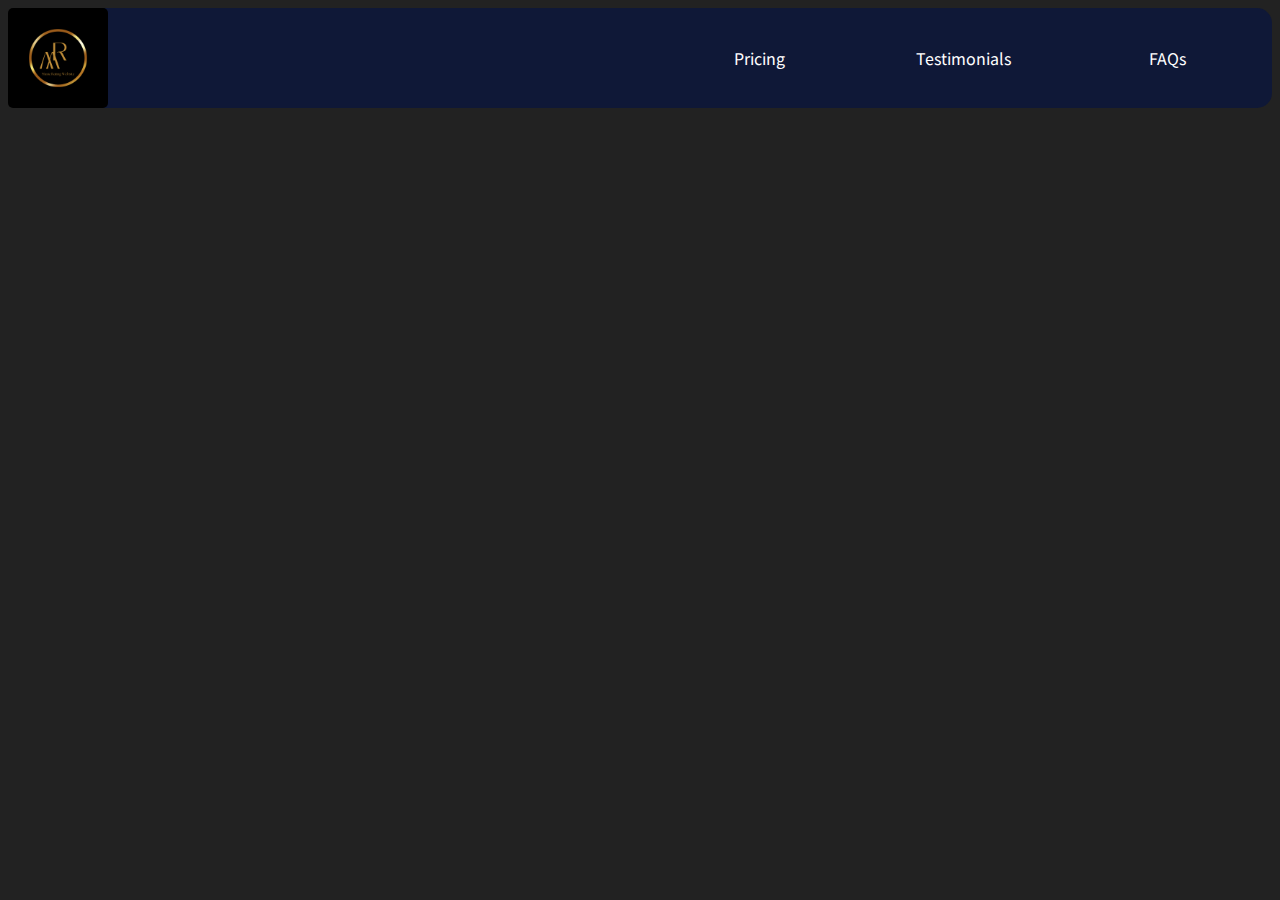
==== pages/faqs.html @ 7d99db9e "restructred repository" ====
<!DOCTYPE html>
<!--[if lt IE 7]>      <html class="no-js lt-ie9 lt-ie8 lt-ie7"> <![endif]-->
<!--[if IE 7]>         <html class="no-js lt-ie9 lt-ie8"> <![endif]-->
<!--[if IE 8]>         <html class="no-js lt-ie9"> <![endif]-->
<!--[if gt IE 8]>      <html class="no-js"> <!--<![endif]-->
<html>
    <head>
        <meta charset="utf-8">
        <meta http-equiv="X-UA-Compatible" content="IE=edge">
        <!--For development purposes only-->
        <meta http-equiv="refresh" content="5">

        <title>Pricing</title>
        <meta name="description" content="This is the FAQs page of a song rating website. The website is made as an assignment for COMP 333 class at Wesleyan University.">
        <meta name="viewport" content="width=device-width, initial-scale=1">
        <link rel="stylesheet" href="../styles.css">
    </head>
    <body>
        <!--[if lt IE 7]>
            <p class="browsehappy">You are using an <strong>outdated</strong> browser. Please <a href="#">upgrade your browser</a> to improve your experience.</p>
        <![endif]-->
        <div id="navbar" class="navbar">
            <div class="logo">
                <a href="../index.html">
                    <img src="../public/logo.png" width="90px" height="90px" />
                </a>
            </div>
            <ul>
                <li>
                    <a href="pricing.html">Pricing</a>
                </li>
                <li>
                    <a href="testimonials.html">Testimonials</a>
                </li>
                <li>
                    <a href="faqs.html">FAQs</a>
                </li>
            </ul>            
        </div>
        <script src="" async defer></script>
    </body>
</html>
---- styles.css ----
/* 
    You can import a font from Google at https://fonts.google.com/
*/
@import url("https://fonts.googleapis.com/css2?family=Noto+Sans+SC&display=swap");

body {
    font-family: "Noto Sans SC", sans-serif;
    background-color: #222222;
  }

  #front-page {
    background-image: url("public/record-player-1851576_1920.jpg");
    background-size: cover; /* This property ensures the image covers the entire element */
    background-repeat: no-repeat; /* Prevents the image from repeating */
  }
/* Nav bar Styling
 */
.navbar {
    width: 100%;
    min-height: 100px;
    height: 10vh;
    max-height: 200px;
    background-color: #0f1837;
    border-radius: 15px;
    color: white;
    display: flex;
}
.navbar ul {
    list-style: none;
    width: 95%;
    margin: 0 auto;
    padding: 20px;
    text-align: right;

  }

/*  
 * Style individual list items.
 */
.navbar li {
    width: 150px;
    padding: 10px;
    display: inline-block;
    line-height: 40px;
    margin-left: 30px;
    text-align: center;
  }
.navbar li :hover {
    background-color: #262b3c;
}
/* 
* Style links in navbar.
*/
.navbar ul li a {
    width: 100%;
    height: 100%;
    color: #fff;
    text-decoration: none;
}
/* Media query for small screens */
@media (max-width: 768px) {
    .navbar ul {
        flex-wrap: wrap; /* Allow list items to wrap to the next line */
        justify-content: center; /* Center items horizontally */
        display: inline-block;
        margin-left: 0px;
    }

    .navbar li {
        display: inline-block; /* Display list items as blocks for stacking */
        width: auto ;
        margin-left: 0px;
    }
}

/* 
 * Style the logo in navbar
 */
.logo {
    border-radius: 5px;
    padding: 5px;
    text-align: center;
    justify-content: center;
    background-color: black;
}
/*
 * Style the "pricing" Heading
 */
#pricing-heading {
color: white;
text-align: center;
padding-top: 20px;
font-size: 56px;
}

#pricing {
    display: flex;
    justify-content: center;
    margin-bottom: 80px;
}

.pricing-box {
    list-style: none;
    color: white;
    display: inline-block;
    border-width: 2px;
    border-style: solid;
    margin: auto;
    padding: 20px 50px 50px 50px;
    width: 20%;
    min-height: 60vh;
}

.pricing-tier {
    text-align: center;
    font-size: xx-large;
}

.horizontal-line {
    height: 2px;
    width: 90%;
    margin: 0 auto 60px;
    background-color: white;
}

.price-benefits li {
    margin: 10px auto;
    font-size: large;
}

@media (max-width: 900px) {
    #pricing {
        flex-direction: column; /* Arrange items vertically on smaller screens */
        align-items: center; /* Center items horizontally */
    }

    .pricing-box {
        width: 60%; /* Adjust the width for smaller screens */
        justify-content: center;
        margin: 20px auto;
        max-width: 350px;
    }
}
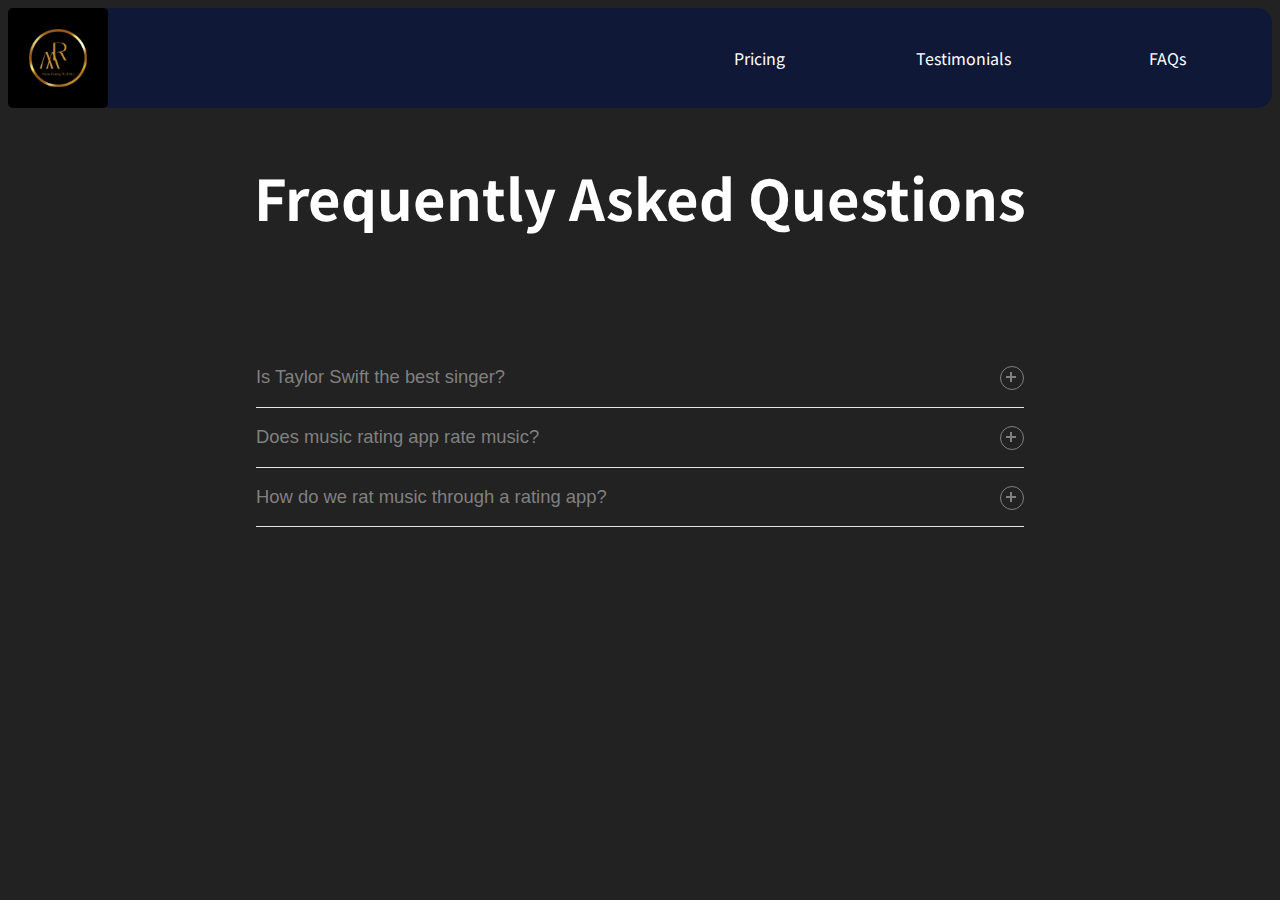
==== commit 7001933f: "added faqs section (issue #3)" ====
--- a/pages/faqs.html
+++ b/pages/faqs.html
@@ -9,7 +9,8 @@
         <meta http-equiv="X-UA-Compatible" content="IE=edge">
         <!--For development purposes only-->
         <meta http-equiv="refresh" content="5">
-
+        <link rel="icon" href="../public/logo.png" type="image/png">
+        <link rel="shortcut icon" href="../public/logo.png" type="image/png">
         <title>Pricing</title>
         <meta name="description" content="This is the FAQs page of a song rating website. The website is made as an assignment for COMP 333 class at Wesleyan University.">
         <meta name="viewport" content="width=device-width, initial-scale=1">
@@ -21,22 +22,65 @@
         <![endif]-->
         <div id="navbar" class="navbar">
             <div class="logo">
-                <a href="../index.html">
-                    <img src="../public/logo.png" width="90px" height="90px" />
+                <a href="../index.html" aria-label="Homepage">
+                    <img src="../public/logo.png" width="90px" height="90px" alt="logo"/>
                 </a>
             </div>
             <ul>
                 <li>
-                    <a href="pricing.html">Pricing</a>
+                    <a href="pricing.html" aria-label="Pricing Page">Pricing</a>
                 </li>
                 <li>
-                    <a href="testimonials.html">Testimonials</a>
+                    <a href="testimonials.html" aria-label="Testimonials Page">Testimonials</a>
                 </li>
                 <li>
-                    <a href="faqs.html">FAQs</a>
+                    <a href="faqs.html" aria-label="FAQs Page">FAQs</a>
                 </li>
             </ul>            
         </div>
-        <script src="" async defer></script>
+        <h1 id="faq-heading">
+            Frequently Asked Questions
+        </h1>
+        <div class="faq-container">
+        <div class="faq">
+            <div class="faq-item">
+              <button id="faq-button-1" aria-expanded="false"><span class="faq-title">Is Taylor Swift the best singer?</span><span class="icon" aria-hidden="true"></span></button>
+              <div class="faq-content">
+                <p>Yes, of course without any second thoughts!</p>
+              </div>
+            </div>
+            <div class="faq-item">
+                <button id="faq-button-1" aria-expanded="false"><span class="faq-title">Does music rating app rate music?</span><span class="icon" aria-hidden="true"></span></button>
+                <div class="faq-content">
+                  <p>It may or maynot</p>
+                </div>
+              </div>
+              <div class="faq-item">
+                <button id="faq-button-1" aria-expanded="false"><span class="faq-title">How do we rat music through a rating app?</span><span class="icon" aria-hidden="true"></span></button>
+                <div class="faq-content">
+                  <p>You need to find the "Rate me" button :)</p>
+                </div>
+              </div>
+        </div>
+        <div>
+
+        </div>
+        <script>
+            const items = document.querySelectorAll(".faq button");
+
+            function toggleFAQ() {
+            const itemToggle = this.getAttribute('aria-expanded');
+            
+            for (i = 0; i < items.length; i++) {
+                items[i].setAttribute('aria-expanded', 'false');
+            }
+            
+            if (itemToggle == 'false') {
+                this.setAttribute('aria-expanded', 'true');
+            }
+            }
+
+            items.forEach(item => item.addEventListener('click', toggleFAQ));
+        </script>
     </body>
 </html>--- a/styles.css
+++ b/styles.css
@@ -60,18 +60,30 @@
 /* Media query for small screens */
 @media (max-width: 768px) {
     .navbar ul {
-        flex-wrap: wrap; /* Allow list items to wrap to the next line */
-        justify-content: center; /* Center items horizontally */
+        flex-wrap: wrap; 
+        justify-content: center; 
         display: inline-block;
         margin-left: 0px;
     }
 
     .navbar li {
-        display: inline-block; /* Display list items as blocks for stacking */
+        display: inline-block; 
         width: auto ;
         margin-left: 0px;
     }
 }
+
+@media (max-width: 420px) {
+
+
+    .navbar li {
+        display: inline-block; 
+        width: auto ;
+        margin-left: 0px;
+        padding: 0px;
+    }
+}
+
 
 /* 
  * Style the logo in navbar
@@ -83,6 +95,109 @@
     justify-content: center;
     background-color: black;
 }
+
+/*
+* Style the "FAQ" section
+*/
+#faq-heading{
+    color:#fff;
+    padding: 10px;
+    font-size: 56px;
+    text-align: center;
+}
+.faq-container {
+    margin: 0 auto;
+    padding: 4rem;
+    width: 48rem;
+  }
+  
+  .faq .faq-item {
+    border-bottom: 1px solid #e5e5e5;
+  }
+  .faq .faq-item button[aria-expanded=true] {
+    border-bottom: 1px solid white;
+  }
+  .faq button {
+    position: relative;
+    display: block;
+    text-align: left;
+    width: 100%;
+    padding: 1em 0;
+    color: grey;
+    font-size: 1.15rem;
+    font-weight: 400;
+    border: none;
+    background: none;
+    outline: none;
+  }
+  .faq button:hover, .faq button:focus {
+    cursor: pointer;
+    color: white;
+  }
+  .faq button:hover::after, .faq button:focus::after {
+    cursor: pointer;
+    color: white;
+    border: 1px solid white;
+  }
+  .faq button .faq-title {
+    padding: 1em 1.5em 1em 0;
+  }
+  .faq button .icon {
+    display: inline-block;
+    position: absolute;
+    top: 18px;
+    right: 0;
+    width: 22px;
+    height: 22px;
+    border: 1px solid;
+    border-radius: 22px;
+  }
+  .faq button .icon::before {
+    display: block;
+    position: absolute;
+    content: "";
+    top: 9px;
+    left: 5px;
+    width: 10px;
+    height: 2px;
+    background: currentColor;
+  }
+  .faq button .icon::after {
+    display: block;
+    position: absolute;
+    content: "";
+    top: 5px;
+    left: 9px;
+    width: 2px;
+    height: 10px;
+    background: currentColor;
+  }
+  .faq button[aria-expanded=true] {
+    color: white;
+  }
+  .faq button[aria-expanded=true] .icon::after {
+    width: 0;
+  }
+  .faq button[aria-expanded=true] + .faq-content {
+    opacity: 1;
+    max-height: 9em;
+    transition: all 200ms linear;
+    will-change: opacity, max-height;
+  }
+  .faq .faq-content {
+    opacity: 0;
+    max-height: 0;
+    overflow: hidden;
+    transition: opacity 200ms linear, max-height 200ms linear;
+    will-change: opacity, max-height;
+  }
+  .faq .faq-content p {
+    font-size: 1rem;
+    font-weight: 300;
+    margin: 2em 0;
+    color: #fff;
+  }
+
 /*
  * Style the "pricing" Heading
  */
@@ -130,14 +245,46 @@
 
 @media (max-width: 900px) {
     #pricing {
-        flex-direction: column; /* Arrange items vertically on smaller screens */
-        align-items: center; /* Center items horizontally */
+        flex-direction: column; 
+        align-items: center; 
     }
 
     .pricing-box {
-        width: 60%; /* Adjust the width for smaller screens */
+        width: 60%; 
         justify-content: center;
         margin: 20px auto;
         max-width: 350px;
     }
+}
+
+.heading {
+    color: rgb(33, 33, 235);
+    text-align: center;
+    padding-top: 20px;
+    font-size: 50px;
+    }
+
+.block {
+    display: flex;
+    justify-content: center;
+    align-items: center;
+    flex-direction: column; 
+    margin: 50px auto;
+    width: 80%; 
+
+
+}
+
+.block-contents {
+    list-style: none;
+    display: flex;
+    flex-direction: column;
+    background: rgba(255, 255, 255, 0.2); 
+    backdrop-filter: blur(10px); 
+    border-radius: 10px; 
+    padding: 20px; 
+    width: 80%;
+    font-size: x-large;
+    font-weight: bold;
+
 }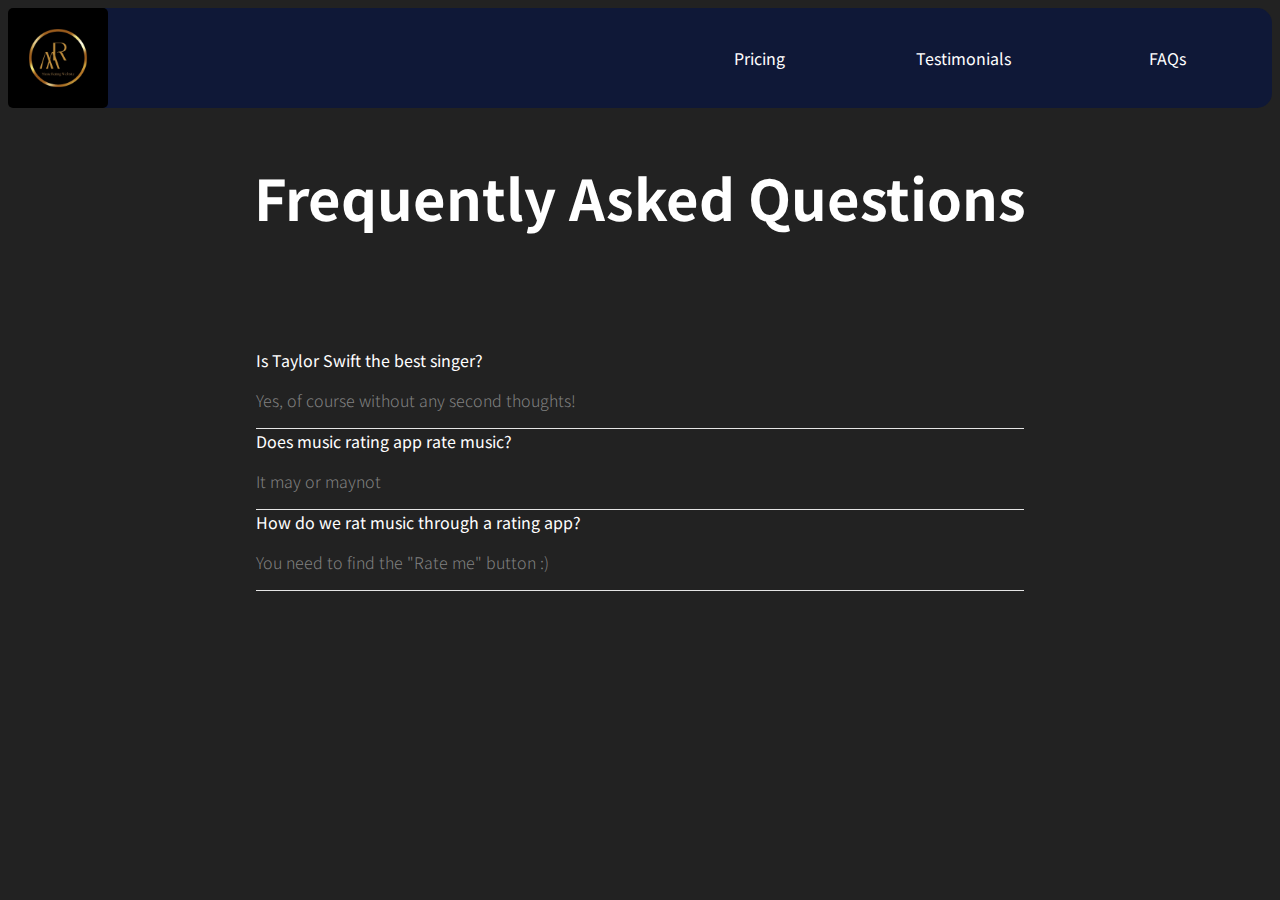
==== commit 2ebd0ed8: "fixed image type and removed js (issue #5)" ====
--- a/pages/faqs.html
+++ b/pages/faqs.html
@@ -9,8 +9,8 @@
         <meta http-equiv="X-UA-Compatible" content="IE=edge">
         <!--For development purposes only-->
         <meta http-equiv="refresh" content="5">
-        <link rel="icon" href="../public/logo.png" type="image/png">
-        <link rel="shortcut icon" href="../public/logo.png" type="image/png">
+        <link rel="icon" href="../public/logo.webp" type="image/png">
+        <link rel="shortcut icon" href="../public/logo.webp" type="image/png">
         <title>Pricing</title>
         <meta name="description" content="This is the FAQs page of a song rating website. The website is made as an assignment for COMP 333 class at Wesleyan University.">
         <meta name="viewport" content="width=device-width, initial-scale=1">
@@ -23,7 +23,7 @@
         <div id="navbar" class="navbar">
             <div class="logo">
                 <a href="../index.html" aria-label="Homepage">
-                    <img src="../public/logo.png" width="90px" height="90px" alt="logo"/>
+                    <img src="../public/logo.webp" width="90px" height="90px" alt="logo"/>
                 </a>
             </div>
             <ul>
@@ -44,19 +44,19 @@
         <div class="faq-container">
         <div class="faq">
             <div class="faq-item">
-              <button id="faq-button-1" aria-expanded="false"><span class="faq-title">Is Taylor Swift the best singer?</span><span class="icon" aria-hidden="true"></span></button>
+              Is Taylor Swift the best singer?
               <div class="faq-content">
                 <p>Yes, of course without any second thoughts!</p>
               </div>
             </div>
             <div class="faq-item">
-                <button id="faq-button-1" aria-expanded="false"><span class="faq-title">Does music rating app rate music?</span><span class="icon" aria-hidden="true"></span></button>
+                Does music rating app rate music?
                 <div class="faq-content">
                   <p>It may or maynot</p>
                 </div>
               </div>
               <div class="faq-item">
-                <button id="faq-button-1" aria-expanded="false"><span class="faq-title">How do we rat music through a rating app?</span><span class="icon" aria-hidden="true"></span></button>
+                How do we rat music through a rating app?
                 <div class="faq-content">
                   <p>You need to find the "Rate me" button :)</p>
                 </div>
@@ -66,21 +66,6 @@
 
         </div>
         <script>
-            const items = document.querySelectorAll(".faq button");
-
-            function toggleFAQ() {
-            const itemToggle = this.getAttribute('aria-expanded');
-            
-            for (i = 0; i < items.length; i++) {
-                items[i].setAttribute('aria-expanded', 'false');
-            }
-            
-            if (itemToggle == 'false') {
-                this.setAttribute('aria-expanded', 'true');
-            }
-            }
-
-            items.forEach(item => item.addEventListener('click', toggleFAQ));
         </script>
     </body>
 </html>--- a/styles.css
+++ b/styles.css
@@ -97,106 +97,49 @@
 }
 
 /*
+* Style the feature section
+*/
+.feature-contents{
+    display: flex;
+    flex-direction: column;
+    background: rgba(255, 255, 255, 0.2); 
+    backdrop-filter: blur(10px); 
+    border-radius: 10px; 
+    padding: 20px; 
+    width: 80%;
+    font-size: x-large;
+    font-weight: bold;
+}
+.feature-contents li{
+    color: #fff;
+}
+
+/*
 * Style the "FAQ" section
 */
 #faq-heading{
-    color:#fff;
-    padding: 10px;
-    font-size: 56px;
-    text-align: center;
-}
-.faq-container {
-    margin: 0 auto;
-    padding: 4rem;
-    width: 48rem;
+  color:#fff;
+  padding: 10px;
+  font-size: 56px;
+  text-align: center;
+  }
+  .faq-container {
+  margin: 0 auto;
+  padding: 4rem;
+  width: 48rem;
+  }
+  .faq .faq-item {
+  color:#fff;
+  font-size: 1rem;
+  border-bottom: 1px solid #e5e5e5;
+  }
+  .faq .faq-content p {
+  font-size: 1rem;
+  font-weight: 300;
+  margin: 1em 0;
+  color: grey;
   }
   
-  .faq .faq-item {
-    border-bottom: 1px solid #e5e5e5;
-  }
-  .faq .faq-item button[aria-expanded=true] {
-    border-bottom: 1px solid white;
-  }
-  .faq button {
-    position: relative;
-    display: block;
-    text-align: left;
-    width: 100%;
-    padding: 1em 0;
-    color: grey;
-    font-size: 1.15rem;
-    font-weight: 400;
-    border: none;
-    background: none;
-    outline: none;
-  }
-  .faq button:hover, .faq button:focus {
-    cursor: pointer;
-    color: white;
-  }
-  .faq button:hover::after, .faq button:focus::after {
-    cursor: pointer;
-    color: white;
-    border: 1px solid white;
-  }
-  .faq button .faq-title {
-    padding: 1em 1.5em 1em 0;
-  }
-  .faq button .icon {
-    display: inline-block;
-    position: absolute;
-    top: 18px;
-    right: 0;
-    width: 22px;
-    height: 22px;
-    border: 1px solid;
-    border-radius: 22px;
-  }
-  .faq button .icon::before {
-    display: block;
-    position: absolute;
-    content: "";
-    top: 9px;
-    left: 5px;
-    width: 10px;
-    height: 2px;
-    background: currentColor;
-  }
-  .faq button .icon::after {
-    display: block;
-    position: absolute;
-    content: "";
-    top: 5px;
-    left: 9px;
-    width: 2px;
-    height: 10px;
-    background: currentColor;
-  }
-  .faq button[aria-expanded=true] {
-    color: white;
-  }
-  .faq button[aria-expanded=true] .icon::after {
-    width: 0;
-  }
-  .faq button[aria-expanded=true] + .faq-content {
-    opacity: 1;
-    max-height: 9em;
-    transition: all 200ms linear;
-    will-change: opacity, max-height;
-  }
-  .faq .faq-content {
-    opacity: 0;
-    max-height: 0;
-    overflow: hidden;
-    transition: opacity 200ms linear, max-height 200ms linear;
-    will-change: opacity, max-height;
-  }
-  .faq .faq-content p {
-    font-size: 1rem;
-    font-weight: 300;
-    margin: 2em 0;
-    color: #fff;
-  }
 
 /*
  * Style the "pricing" Heading
@@ -258,7 +201,7 @@
 }
 
 .heading {
-    color: rgb(33, 33, 235);
+    color: #9d5d1c;
     text-align: center;
     padding-top: 20px;
     font-size: 50px;
@@ -287,4 +230,46 @@
     font-size: x-large;
     font-weight: bold;
 
-}+}
+
+/*
+* Styling the Testimonial section
+*/
+#testimonial-heading {
+    color: white;
+    text-align: center;
+    padding-top: 20px;
+    font-size: 56px;
+    }
+    .container {
+    border: 2px rgba(255, 255, 255, 0.2);
+    background-color: rgba(255, 255, 255, 0.2);
+    border-radius: 5px;
+    padding: 16px;
+    margin: 16px 0
+    }
+    .container::after {
+    content: "";
+    clear: both;
+    display: table;
+    }
+    .container img {
+    float: left;
+    margin-right: 20px;
+    border-radius: 50%;
+    }
+    .container span {
+    font-size: 20px;
+    margin-right: 15px;
+    }
+    @media (max-width: 500px) {
+    .container {
+    text-align: center;
+    }
+    .container img {
+    margin: auto;
+    float: none;
+    display: block;
+    }
+}
+    